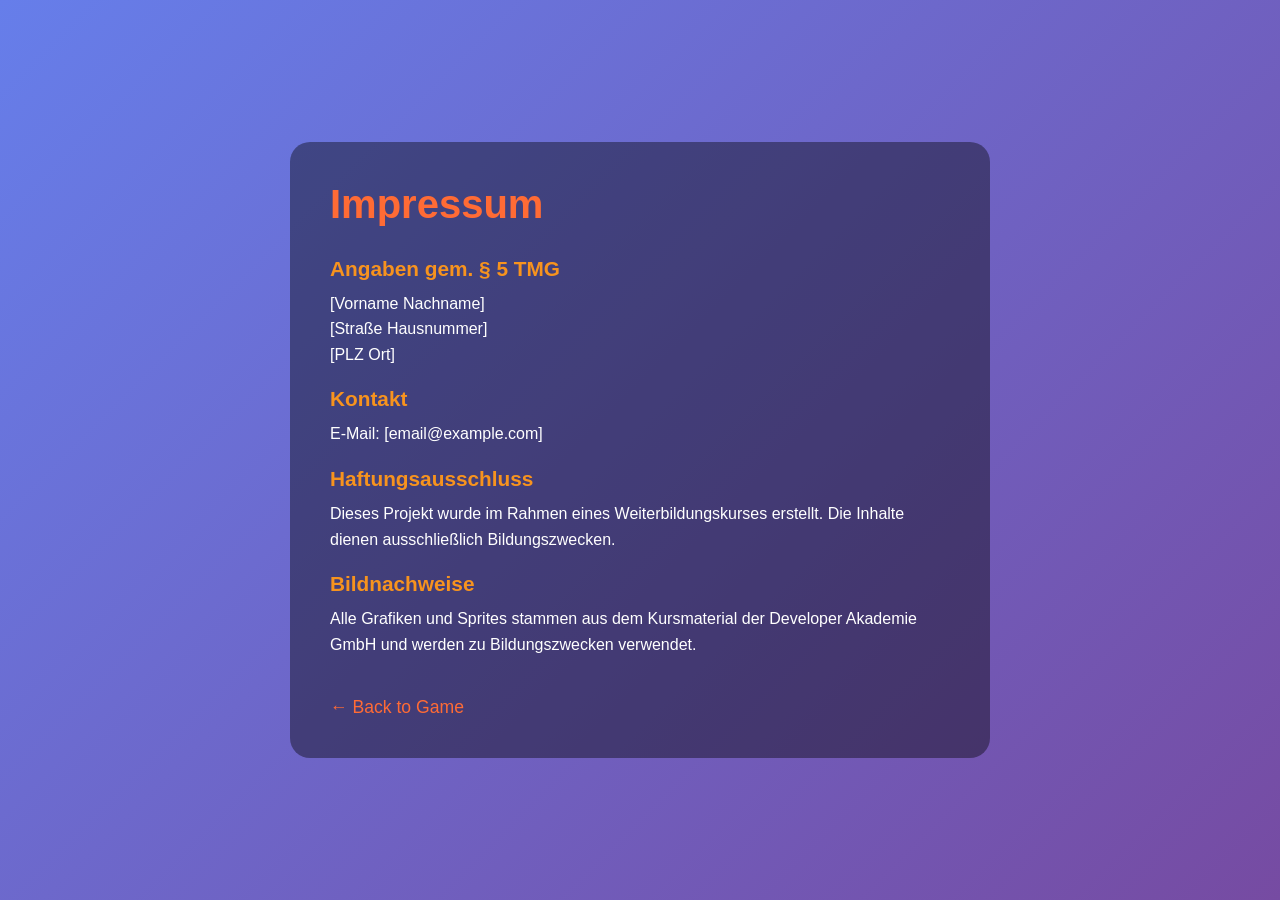
==== impressum.html @ 758616ab "feat: major refactor with collision system, audio, mobile controls, and UI improvements - Refactor W" ====
<!DOCTYPE html>
<html lang="de">
<head>
    <meta charset="UTF-8">
    <meta name="viewport" content="width=device-width, initial-scale=1.0">
    <title>Impressum - El Pollo Loco</title>
    <link rel="icon" type="image/png" href="img/favicon.png">
    <style>
        * { margin: 0; padding: 0; box-sizing: border-box; }
        body {
            font-family: Arial, sans-serif;
            background: linear-gradient(135deg, #667eea 0%, #764ba2 100%);
            color: white;
            min-height: 100vh;
            display: flex;
            justify-content: center;
            align-items: center;
            padding: 40px 20px;
        }
        .impressum-container {
            max-width: 700px;
            width: 100%;
            background: rgba(0, 0, 0, 0.4);
            border-radius: 20px;
            padding: 40px;
        }
        h1 { font-size: 2.5rem; margin-bottom: 30px; color: #ff6b35; }
        h2 { font-size: 1.3rem; margin-top: 20px; margin-bottom: 10px; color: #f7931e; }
        p { line-height: 1.6; margin-bottom: 10px; }
        a { color: #ff6b35; text-decoration: none; }
        a:hover { text-decoration: underline; }
        .back-link { display: inline-block; margin-top: 30px; font-size: 1.1rem; }
    </style>
</head>
<body>
    <div class="impressum-container">
        <h1>Impressum</h1>

        <h2>Angaben gem. &sect; 5 TMG</h2>
        <p>
            [Vorname Nachname]<br>
            [Stra&szlig;e Hausnummer]<br>
            [PLZ Ort]
        </p>

        <h2>Kontakt</h2>
        <p>
            E-Mail: [email@example.com]
        </p>

        <h2>Haftungsausschluss</h2>
        <p>
            Dieses Projekt wurde im Rahmen eines Weiterbildungskurses erstellt.
            Die Inhalte dienen ausschlie&szlig;lich Bildungszwecken.
        </p>

        <h2>Bildnachweise</h2>
        <p>
            Alle Grafiken und Sprites stammen aus dem Kursmaterial der
            Developer Akademie GmbH und werden zu Bildungszwecken verwendet.
        </p>

        <a href="index.html" class="back-link">&larr; Back to Game</a>
    </div>
</body>
</html>
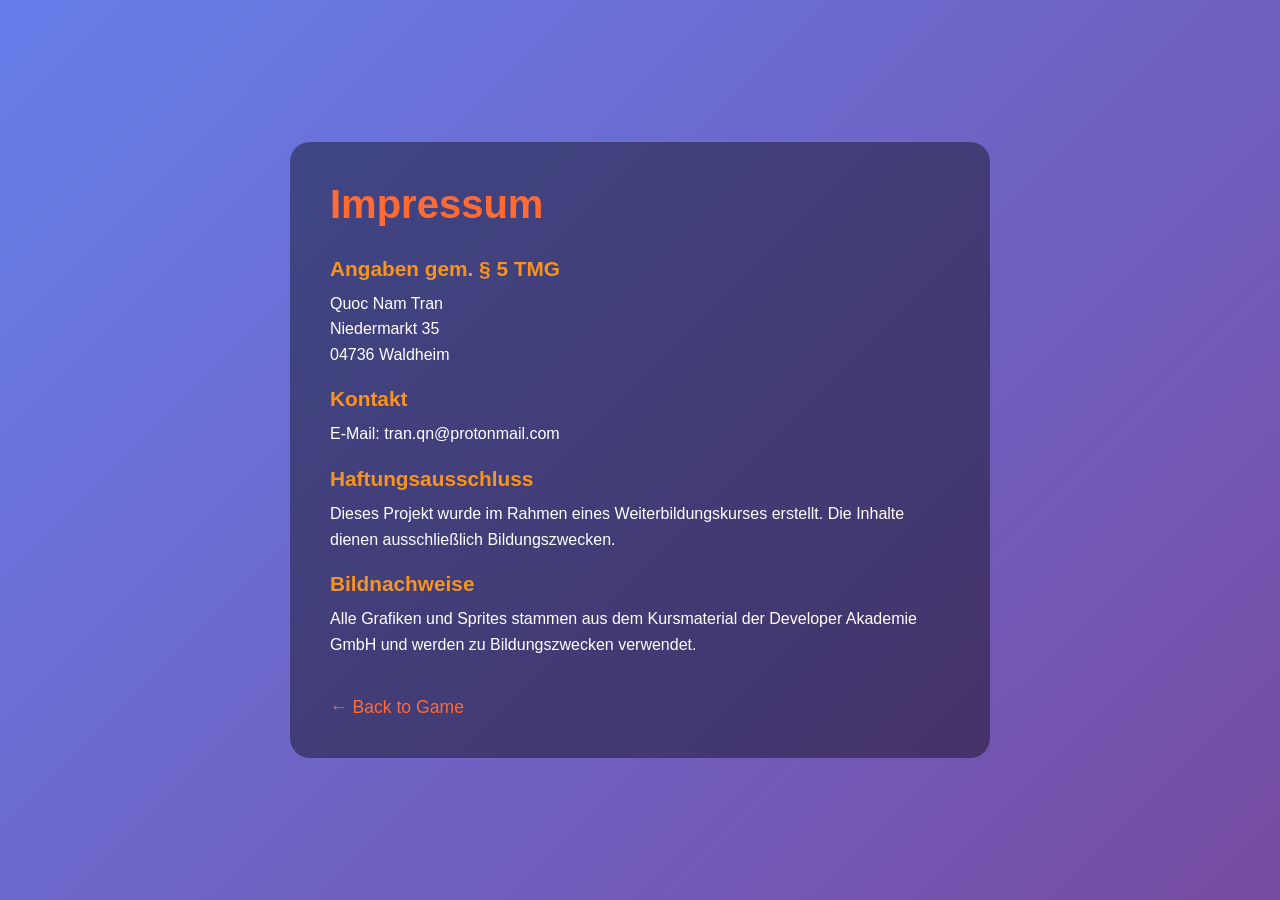
==== commit d519b923: "feat: add pause/fullscreen system, expanded story, bigger UI, and bug fixes - Add pause system with " ====
--- a/impressum.html
+++ b/impressum.html
@@ -1,66 +1,89 @@
-<!DOCTYPE html>
+<!doctype html>
 <html lang="de">
-<head>
-    <meta charset="UTF-8">
-    <meta name="viewport" content="width=device-width, initial-scale=1.0">
+  <head>
+    <meta charset="UTF-8" />
+    <meta name="viewport" content="width=device-width, initial-scale=1.0" />
     <title>Impressum - El Pollo Loco</title>
-    <link rel="icon" type="image/png" href="img/favicon.png">
+    <link rel="icon" type="image/png" href="img/favicon.png" />
     <style>
-        * { margin: 0; padding: 0; box-sizing: border-box; }
-        body {
-            font-family: Arial, sans-serif;
-            background: linear-gradient(135deg, #667eea 0%, #764ba2 100%);
-            color: white;
-            min-height: 100vh;
-            display: flex;
-            justify-content: center;
-            align-items: center;
-            padding: 40px 20px;
-        }
-        .impressum-container {
-            max-width: 700px;
-            width: 100%;
-            background: rgba(0, 0, 0, 0.4);
-            border-radius: 20px;
-            padding: 40px;
-        }
-        h1 { font-size: 2.5rem; margin-bottom: 30px; color: #ff6b35; }
-        h2 { font-size: 1.3rem; margin-top: 20px; margin-bottom: 10px; color: #f7931e; }
-        p { line-height: 1.6; margin-bottom: 10px; }
-        a { color: #ff6b35; text-decoration: none; }
-        a:hover { text-decoration: underline; }
-        .back-link { display: inline-block; margin-top: 30px; font-size: 1.1rem; }
+      * {
+        margin: 0;
+        padding: 0;
+        box-sizing: border-box;
+      }
+      body {
+        font-family: Arial, sans-serif;
+        background: linear-gradient(135deg, #667eea 0%, #764ba2 100%);
+        color: white;
+        min-height: 100vh;
+        display: flex;
+        justify-content: center;
+        align-items: center;
+        padding: 40px 20px;
+      }
+      .impressum-container {
+        max-width: 700px;
+        width: 100%;
+        background: rgba(0, 0, 0, 0.4);
+        border-radius: 20px;
+        padding: 40px;
+      }
+      h1 {
+        font-size: 2.5rem;
+        margin-bottom: 30px;
+        color: #ff6b35;
+      }
+      h2 {
+        font-size: 1.3rem;
+        margin-top: 20px;
+        margin-bottom: 10px;
+        color: #f7931e;
+      }
+      p {
+        line-height: 1.6;
+        margin-bottom: 10px;
+      }
+      a {
+        color: #ff6b35;
+        text-decoration: none;
+      }
+      a:hover {
+        text-decoration: underline;
+      }
+      .back-link {
+        display: inline-block;
+        margin-top: 30px;
+        font-size: 1.1rem;
+      }
     </style>
-</head>
-<body>
+  </head>
+  <body>
     <div class="impressum-container">
-        <h1>Impressum</h1>
+      <h1>Impressum</h1>
 
-        <h2>Angaben gem. &sect; 5 TMG</h2>
-        <p>
-            [Vorname Nachname]<br>
-            [Stra&szlig;e Hausnummer]<br>
-            [PLZ Ort]
-        </p>
+      <h2>Angaben gem. &sect; 5 TMG</h2>
+      <p>
+        Quoc Nam Tran<br />
+        Niedermarkt 35<br />
+        04736 Waldheim
+      </p>
 
-        <h2>Kontakt</h2>
-        <p>
-            E-Mail: [email@example.com]
-        </p>
+      <h2>Kontakt</h2>
+      <p>E-Mail: tran.qn@protonmail.com</p>
 
-        <h2>Haftungsausschluss</h2>
-        <p>
-            Dieses Projekt wurde im Rahmen eines Weiterbildungskurses erstellt.
-            Die Inhalte dienen ausschlie&szlig;lich Bildungszwecken.
-        </p>
+      <h2>Haftungsausschluss</h2>
+      <p>
+        Dieses Projekt wurde im Rahmen eines Weiterbildungskurses erstellt. Die
+        Inhalte dienen ausschlie&szlig;lich Bildungszwecken.
+      </p>
 
-        <h2>Bildnachweise</h2>
-        <p>
-            Alle Grafiken und Sprites stammen aus dem Kursmaterial der
-            Developer Akademie GmbH und werden zu Bildungszwecken verwendet.
-        </p>
+      <h2>Bildnachweise</h2>
+      <p>
+        Alle Grafiken und Sprites stammen aus dem Kursmaterial der Developer
+        Akademie GmbH und werden zu Bildungszwecken verwendet.
+      </p>
 
-        <a href="index.html" class="back-link">&larr; Back to Game</a>
+      <a href="index.html" class="back-link">&larr; Back to Game</a>
     </div>
-</body>
+  </body>
 </html>
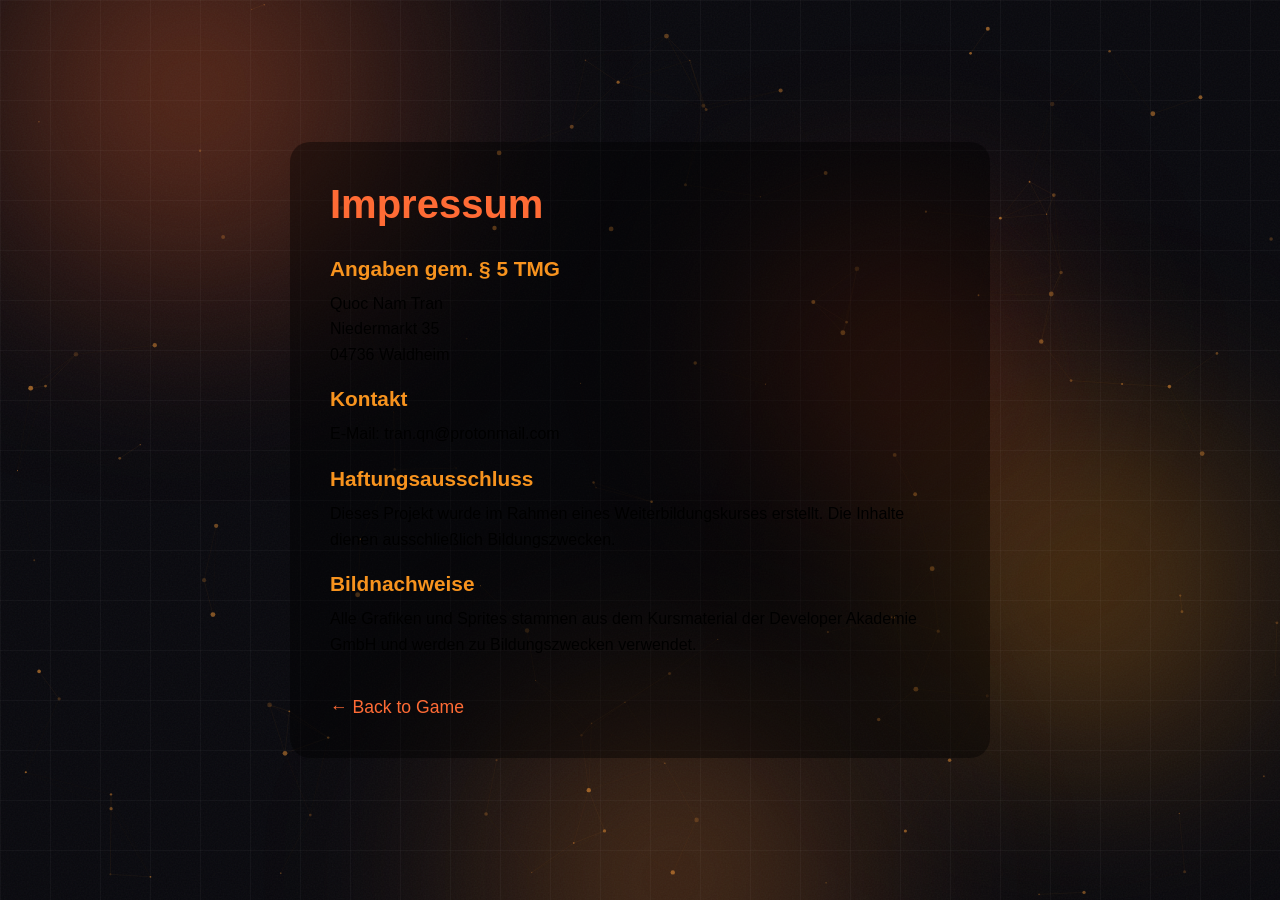
==== commit f69098f0: "feat: add animated gradient wave background with interactive particle system Replace static dark bod" ====
--- a/impressum.html
+++ b/impressum.html
@@ -5,23 +5,16 @@
     <meta name="viewport" content="width=device-width, initial-scale=1.0" />
     <title>Impressum - El Pollo Loco</title>
     <link rel="icon" type="image/png" href="img/favicon.png" />
+    <link rel="stylesheet" href="style.css" />
     <style>
-      * {
-        margin: 0;
-        padding: 0;
-        box-sizing: border-box;
-      }
       body {
         font-family: Arial, sans-serif;
-        background: linear-gradient(135deg, #667eea 0%, #764ba2 100%);
-        color: white;
-        min-height: 100vh;
-        display: flex;
-        justify-content: center;
-        align-items: center;
+        overflow: auto;
         padding: 40px 20px;
       }
       .impressum-container {
+        position: relative;
+        z-index: 1;
         max-width: 700px;
         width: 100%;
         background: rgba(0, 0, 0, 0.4);
@@ -58,6 +51,22 @@
     </style>
   </head>
   <body>
+    <!-- Animated Gradient Wave Background -->
+    <div class="bg-animation">
+      <div class="bg-gradient-sphere sphere-1"></div>
+      <div class="bg-gradient-sphere sphere-2"></div>
+      <div class="bg-gradient-sphere sphere-3"></div>
+      <div class="bg-gradient-sphere sphere-4"></div>
+      <div class="bg-grid-overlay"></div>
+      <svg class="bg-noise-overlay" xmlns="http://www.w3.org/2000/svg">
+        <filter id="bg-noise">
+          <feTurbulence type="fractalNoise" baseFrequency="0.65" numOctaves="3" stitchTiles="stitch" />
+        </filter>
+        <rect width="100%" height="100%" filter="url(#bg-noise)" />
+      </svg>
+      <canvas id="bg-particles"></canvas>
+    </div>
+
     <div class="impressum-container">
       <h1>Impressum</h1>
 
@@ -85,5 +94,11 @@
 
       <a href="index.html" class="back-link">&larr; Back to Game</a>
     </div>
+
+    <script src="scripts/constants.js"></script>
+    <script src="scripts/backgroundAnimation.js"></script>
+    <script>
+      document.addEventListener('DOMContentLoaded', initBackgroundAnimation);
+    </script>
   </body>
 </html>
--- a/style.css
+++ b/style.css
@@ -0,0 +1,733 @@
+/* ============================================
+   CUSTOM FONT
+   ============================================ */
+@font-face {
+    font-family: 'Boogaloo';
+    src: url('fonts/Boogaloo-Regular.woff2') format('woff2');
+    font-weight: 400;
+    font-style: normal;
+    font-display: swap;
+}
+
+/* ============================================
+   RESET & BASE STYLES
+   ============================================ */
+* {
+    margin: 0;
+    padding: 0;
+    box-sizing: border-box;
+}
+
+body {
+    font-family: 'Boogaloo', Arial, sans-serif;
+    background: #0a0a0f;
+    display: flex;
+    justify-content: center;
+    align-items: center;
+    min-height: 100vh;
+    overflow: hidden;
+    /* Prevent scrollbars */
+}
+
+/* ============================================
+   GAME CONTAINER
+   ============================================ */
+#game-container {
+    position: relative;
+    width: min(100vw, min(100vh, 750px) * 3 / 2);
+    height: min(100vh, 750px, 100vw * 2 / 3);
+    aspect-ratio: 3 / 2;
+    container-type: size;
+}
+
+/* ============================================
+   CANVAS - Fixed 720x480 internal, scales to fill container
+   ============================================ */
+#canvas {
+    background-color: #000000;
+    width: 100%;
+    height: 100%;
+    box-shadow: 0 10px 30px rgba(0, 0, 0, 0.5);
+    display: block;
+}
+
+#canvas.hidden {
+    display: none;
+}
+
+/* ============================================
+   LANDING PAGE
+   ============================================ */
+.landing-page {
+    position: absolute;
+    top: 0;
+    left: 0;
+    width: 100%;
+    height: 100%;
+    z-index: 100;
+    background: transparent;
+    display: flex;
+    flex-direction: column;
+    justify-content: center;
+    align-items: center;
+    text-align: center;
+    padding: 20px;
+    overflow: hidden;
+}
+
+.landing-page.hidden {
+    display: none;
+}
+
+.landing-footer {
+    position: absolute;
+    bottom: 0;
+    left: 0;
+    right: 0;
+    height: calc(100cqh - 100cqw * 9 / 16);
+    display: flex;
+    justify-content: center;
+    align-items: center;
+    padding: 0 clamp(8px, 2cqw, 20px);
+    color: #fff;
+    font-size: clamp(16px, 3cqh, 1.3rem);
+    z-index: 2;
+}
+
+.footer-buttons {
+    display: flex;
+    gap: clamp(5px, 1cqw, 15px);
+}
+
+.footer-left,
+.footer-right {
+    flex: 1;
+    text-align: center;
+    color: #fff;
+}
+
+.footer-right {
+    text-decoration: none;
+}
+
+.footer-right:hover {
+    text-decoration: underline;
+}
+
+/* ============================================
+   ANIMATED GRADIENT WAVE BACKGROUND
+   ============================================ */
+.bg-animation {
+    position: fixed;
+    top: 0;
+    left: 0;
+    width: 100%;
+    height: 100%;
+    z-index: -1;
+    overflow: hidden;
+    background: #0a0a0f;
+}
+
+.bg-gradient-sphere {
+    position: absolute;
+    border-radius: 50%;
+    filter: blur(80px);
+    will-change: transform;
+    pointer-events: none;
+    translate: var(--parallax-x, 0px) var(--parallax-y, 0px);
+}
+
+.sphere-1 {
+    width: 60%;
+    height: 60%;
+    background: radial-gradient(circle, rgba(255, 107, 53, 0.4), transparent 70%);
+    top: -20%;
+    left: -15%;
+    animation: bg-float-1 20s ease-in-out infinite;
+}
+
+.sphere-2 {
+    width: 50%;
+    height: 50%;
+    background: radial-gradient(circle, rgba(247, 147, 30, 0.35), transparent 70%);
+    top: 40%;
+    right: -10%;
+    animation: bg-float-2 25s ease-in-out infinite;
+}
+
+.sphere-3 {
+    width: 55%;
+    height: 55%;
+    background: radial-gradient(circle, rgba(255, 140, 50, 0.3), transparent 70%);
+    bottom: -25%;
+    left: 25%;
+    animation: bg-float-3 22s ease-in-out infinite;
+}
+
+.sphere-4 {
+    width: 40%;
+    height: 40%;
+    background: radial-gradient(circle, rgba(255, 90, 30, 0.3), transparent 70%);
+    top: 20%;
+    left: 50%;
+    animation: bg-float-4 18s ease-in-out infinite;
+}
+
+.bg-grid-overlay {
+    position: absolute;
+    top: 0;
+    left: 0;
+    right: 0;
+    bottom: 0;
+    background-image:
+        linear-gradient(rgba(255, 255, 255, 0.03) 1px, transparent 1px),
+        linear-gradient(90deg, rgba(255, 255, 255, 0.03) 1px, transparent 1px);
+    background-size: 50px 50px;
+    pointer-events: none;
+}
+
+.bg-noise-overlay {
+    position: absolute;
+    top: 0;
+    left: 0;
+    width: 100%;
+    height: 100%;
+    pointer-events: none;
+    opacity: 0.04;
+}
+
+#bg-particles {
+    position: absolute;
+    top: 0;
+    left: 0;
+    width: 100%;
+    height: 100%;
+    pointer-events: none;
+}
+
+.landing-hero {
+    position: absolute;
+    top: 0;
+    left: 0;
+    width: 100%;
+    height: 100%;
+    object-fit: contain;
+    object-position: top;
+    z-index: 1;
+    pointer-events: none;
+}
+
+@keyframes bg-float-1 {
+
+    0%,
+    100% {
+        transform: translate(0, 0) scale(1);
+    }
+
+    25% {
+        transform: translate(5%, 3%) scale(1.05);
+    }
+
+    50% {
+        transform: translate(2%, 6%) scale(0.95);
+    }
+
+    75% {
+        transform: translate(-3%, 2%) scale(1.02);
+    }
+}
+
+@keyframes bg-float-2 {
+
+    0%,
+    100% {
+        transform: translate(0, 0) scale(1);
+    }
+
+    25% {
+        transform: translate(-4%, 5%) scale(1.03);
+    }
+
+    50% {
+        transform: translate(-6%, -2%) scale(0.97);
+    }
+
+    75% {
+        transform: translate(3%, -4%) scale(1.05);
+    }
+}
+
+@keyframes bg-float-3 {
+
+    0%,
+    100% {
+        transform: translate(0, 0) scale(1);
+    }
+
+    25% {
+        transform: translate(6%, -3%) scale(0.98);
+    }
+
+    50% {
+        transform: translate(-3%, -5%) scale(1.04);
+    }
+
+    75% {
+        transform: translate(-5%, 4%) scale(0.96);
+    }
+}
+
+@keyframes bg-float-4 {
+
+    0%,
+    100% {
+        transform: translate(0, 0) scale(1);
+    }
+
+    25% {
+        transform: translate(-3%, -4%) scale(1.06);
+    }
+
+    50% {
+        transform: translate(5%, 3%) scale(0.94);
+    }
+
+    75% {
+        transform: translate(4%, -2%) scale(1.03);
+    }
+}
+
+/* ============================================
+   DIALOG / INSTRUCTIONS
+   ============================================ */
+.dialog-overlay {
+    position: fixed;
+    top: 0;
+    left: 0;
+    width: 100%;
+    height: 100%;
+    background: rgba(0, 0, 0, 0.8);
+    display: flex;
+    justify-content: center;
+    align-items: center;
+    z-index: 200;
+    backdrop-filter: blur(5px);
+}
+
+.dialog-overlay.hidden {
+    display: none;
+}
+
+.dialog {
+    background: linear-gradient(135deg, #2c3e50, #34495e);
+    border-radius: 20px;
+    padding: 30px;
+    max-width: 600px;
+    width: 90%;
+    max-height: 80vh;
+    overflow-y: auto;
+    position: relative;
+    box-shadow: 0 20px 60px rgba(0, 0, 0, 0.5);
+    color: white;
+}
+
+.dialog-close {
+    position: absolute;
+    top: 15px;
+    right: 15px;
+    background: transparent;
+    border: none;
+    color: white;
+    font-size: 2rem;
+    cursor: pointer;
+    width: 40px;
+    height: 40px;
+    display: flex;
+    align-items: center;
+    justify-content: center;
+    border-radius: 50%;
+    transition: background 0.3s;
+}
+
+.dialog-close:hover {
+    background: rgba(255, 255, 255, 0.1);
+}
+
+.dialog h2 {
+    color: #ff6b35;
+    font-size: 3rem;
+    margin-bottom: 20px;
+    text-align: center;
+}
+
+.dialog h3 {
+    color: #f7931e;
+    font-size: 1.4rem;
+    margin-top: 20px;
+    margin-bottom: 10px;
+}
+
+.instructions-content p {
+    font-size: 1.2rem;
+    margin-bottom: 15px;
+    line-height: 1.6;
+}
+
+.controls-grid {
+    display: grid;
+    grid-template-columns: repeat(2, 1fr);
+    gap: 15px;
+    margin-top: 15px;
+}
+
+.control-item {
+    display: flex;
+    align-items: center;
+    gap: 15px;
+    font-size: 1.2rem;
+}
+
+.key {
+    background: linear-gradient(135deg, #ff6b35, #f7931e);
+    color: white;
+    padding: 8px 15px;
+    border-radius: 8px;
+    font-size: 1.1rem;
+    font-weight: bold;
+    min-width: 60px;
+    text-align: center;
+}
+
+/* ============================================
+   OVERLAY SCREENS (Pause, GameOver, Win)
+   ============================================ */
+.overlay {
+    position: absolute;
+    top: 0;
+    left: 0;
+    width: 100%;
+    height: 100%;
+    background: rgba(0, 0, 0, 0.9);
+    display: flex;
+    justify-content: center;
+    align-items: center;
+    z-index: 90;
+}
+
+.overlay.hidden {
+    display: none;
+}
+
+.overlay-bg {
+    position: absolute;
+    top: 0;
+    left: 0;
+    width: 100%;
+    height: 100%;
+    object-fit: contain;
+    opacity: 0.4;
+    pointer-events: none;
+}
+
+.overlay-content {
+    position: relative;
+    text-align: center;
+    color: white;
+    max-width: 80%;
+    max-height: 90%;
+    padding: clamp(10px, 4cqh, 40px) clamp(15px, 3cqw, 40px);
+    background: linear-gradient(135deg, rgba(44, 62, 80, 0.366), rgba(52, 73, 94, 0.273));
+    border-radius: 20px;
+    box-shadow: 0 20px 60px rgba(0, 0, 0, 0.5);
+}
+
+.overlay-content h1 {
+    font-size: clamp(1.5rem, 8cqh, 64px);
+    color: #ffcc00;
+    text-shadow: 3px 3px 6px rgba(0, 0, 0, 0.8);
+    margin-bottom: clamp(5px, 2cqh, 20px);
+}
+
+.overlay-content h2 {
+    font-size: clamp(1.2rem, 7cqh, 4.5rem);
+    color: #e74c3c;
+    text-shadow: 3px 3px 6px rgba(0, 0, 0, 0.8);
+    margin-bottom: clamp(5px, 2cqh, 20px);
+}
+
+#win-screen .overlay-content h2 {
+    color: #2ecc71;
+}
+
+.overlay-content p {
+    font-size: clamp(16px, 4cqh, 32px);
+    margin-bottom: clamp(5px, 2cqh, 20px);
+    color: #fff;
+}
+
+.subtitle {
+    font-size: clamp(16px, 3cqh, 20px);
+    margin-bottom: clamp(10px, 3cqh, 30px);
+    color: #fff;
+}
+
+.game-screen-buttons {
+    display: flex;
+    gap: clamp(8px, 2cqw, 20px);
+    justify-content: center;
+    margin-top: clamp(5px, 2cqh, 30px);
+    flex-wrap: wrap;
+}
+
+/* ============================================
+   BUTTONS
+   ============================================ */
+.btn {
+    padding: clamp(6px, 2cqh, 15px) clamp(16px, 4cqw, 40px);
+    font-size: clamp(16px, 3cqh, 1.5rem);
+    font-family: inherit;
+    border: none;
+    border-radius: 50px;
+    cursor: pointer;
+    transition: all 0.3s ease;
+    text-transform: uppercase;
+    letter-spacing: 1px;
+    min-width: auto;
+    position: relative;
+    overflow: hidden;
+}
+
+.btn-primary {
+    background: linear-gradient(135deg, #ff6b35, #f7931e);
+    color: white;
+    box-shadow: 0 4px 15px rgba(255, 107, 53, 0.4);
+}
+
+.btn-primary:hover {
+    transform: translateY(-2px);
+    box-shadow: 0 6px 20px rgba(255, 107, 53, 0.6);
+}
+
+.btn-secondary {
+    background: linear-gradient(135deg, #667eea, #764ba2);
+    color: white;
+    box-shadow: 0 4px 15px rgba(102, 126, 234, 0.4);
+}
+
+.btn-secondary:hover {
+    transform: translateY(-2px);
+    box-shadow: 0 6px 20px rgba(102, 126, 234, 0.6);
+}
+
+.game-btn {
+    background: linear-gradient(135deg, #ff6b35, #f7931e);
+    color: white;
+    font-size: clamp(16px, 3cqh, 1.5rem);
+    font-weight: bold;
+    padding: clamp(5px, 2cqh, 15px) clamp(15px, 4cqw, 40px);
+    border: none;
+    border-radius: 50px;
+    cursor: pointer;
+    box-shadow: 0 4px 15px rgba(255, 107, 53, 0.4);
+    transition: all 0.3s ease;
+    margin-top: clamp(3px, 1cqh, 10px);
+    text-transform: uppercase;
+    letter-spacing: 1px;
+    min-width: auto;
+}
+
+.game-btn:hover {
+    transform: translateY(-2px);
+    box-shadow: 0 6px 20px rgba(255, 107, 53, 0.6);
+}
+
+.game-btn:active {
+    transform: translateY(0);
+    box-shadow: 0 3px 10px rgba(255, 107, 53, 0.3);
+}
+
+/* ============================================
+   SOUND CONTROL
+   ============================================ */
+.mute-btn,
+.fullscreen-btn,
+.pause-btn {
+    position: absolute;
+    top: clamp(5px, 2cqh, 20px);
+    width: clamp(30px, 8cqh, 50px);
+    height: clamp(30px, 8cqh, 50px);
+    background: rgba(0, 0, 0, 0.5);
+    border: 2px solid white;
+    border-radius: 50%;
+    display: flex;
+    align-items: center;
+    justify-content: center;
+    cursor: pointer;
+    transition: all 0.3s;
+    z-index: 50;
+    color: white;
+    font-size: clamp(16px, 4cqh, 20px);
+}
+
+.mute-btn {
+    right: clamp(5px, 1.5cqw, 20px);
+}
+
+.fullscreen-btn {
+    right: calc(clamp(5px, 1.5cqw, 20px) + clamp(30px, 8cqh, 50px) + clamp(5px, 1cqw, 10px));
+}
+
+.pause-btn {
+    right: calc(clamp(5px, 1.5cqw, 20px) + (clamp(30px, 8cqh, 50px) + clamp(5px, 1cqw, 10px)) * 2);
+}
+
+.mute-btn.hidden,
+.fullscreen-btn.hidden,
+.pause-btn.hidden {
+    display: none;
+}
+
+.mute-btn:hover,
+.fullscreen-btn:hover,
+.pause-btn:hover {
+    background: rgba(0, 0, 0, 0.7);
+    transform: scale(1.1);
+}
+
+#pause-screen .overlay-content h2 {
+    color: #f39c12;
+}
+
+/* ============================================
+   MOBILE TOUCH CONTROLS
+   ============================================ */
+#mobile-controls {
+    position: absolute;
+    bottom: clamp(5px, 2cqh, 20px);
+    width: 100%;
+    display: flex;
+    justify-content: space-between;
+    padding: 0 clamp(5px, 2cqw, 20px);
+    z-index: 5;
+}
+
+#mobile-controls.hidden {
+    display: none;
+}
+
+.touch-btn {
+    background: rgba(255, 255, 255, 0.3);
+    border: 2px solid white;
+    border-radius: 50%;
+    width: clamp(40px, 18cqh, 90px);
+    height: clamp(40px, 18cqh, 90px);
+    font-size: clamp(16px, 4cqh, 22px);
+    font-weight: bold;
+    color: white;
+    cursor: pointer;
+    touch-action: manipulation;
+    user-select: none;
+    display: flex;
+    justify-content: center;
+    align-items: center;
+}
+
+.touch-btn:active {
+    background: rgba(255, 255, 255, 0.5);
+    transform: scale(0.95);
+}
+
+/* Position touch buttons — spacing scales with button size */
+.left-btn {
+    position: absolute;
+    left: clamp(5px, 2cqw, 20px);
+    bottom: clamp(5px, 2cqh, 20px);
+}
+
+.right-btn {
+    position: absolute;
+    left: calc(clamp(5px, 2cqw, 20px) + clamp(40px, 18cqh, 90px) + clamp(5px, 1cqw, 10px));
+    bottom: clamp(5px, 2cqh, 20px);
+}
+
+.jump-btn {
+    position: absolute;
+    right: calc(clamp(5px, 2cqw, 20px) + clamp(40px, 18cqh, 90px) + clamp(5px, 1cqw, 10px));
+    bottom: clamp(5px, 2cqh, 20px);
+}
+
+.throw-btn {
+    position: absolute;
+    right: clamp(5px, 2cqw, 20px);
+    bottom: clamp(5px, 2cqh, 20px);
+}
+
+/* ============================================
+   PORTRAIT WARNING
+   ============================================ */
+#portrait-warning {
+    position: fixed;
+    top: 0;
+    left: 0;
+    width: 100%;
+    height: 100%;
+    background: rgba(0, 0, 0, 0.95);
+    display: flex;
+    justify-content: center;
+    align-items: center;
+    z-index: 100;
+}
+
+#portrait-warning.hidden {
+    display: none;
+}
+
+.warning-content {
+    text-align: center;
+    color: white;
+}
+
+.warning-content h2 {
+    font-size: 80px;
+    margin-bottom: 20px;
+}
+
+.warning-content p {
+    font-size: 24px;
+    margin: 10px 0;
+}
+
+.warning-content .small {
+    font-size: 16px;
+    color: #ccc;
+}
+
+/* ============================================
+   RESPONSIVE DESIGN
+   ============================================ */
+
+/* Tablets and smaller devices */
+@media (max-width: 768px) {
+    .overlay-content {
+        max-width: 90%;
+    }
+
+    .dialog h2 {
+        font-size: 2rem;
+    }
+
+    .controls-grid {
+        grid-template-columns: 1fr;
+    }
+}
+
+/* Mobile devices in landscape */
+@media (max-width: 768px) and (orientation: landscape) {
+    body {
+        background: #0a0a0f;
+    }
+}
+
+/* ============================================
+   ANIMATIONS
+   ============================================ */
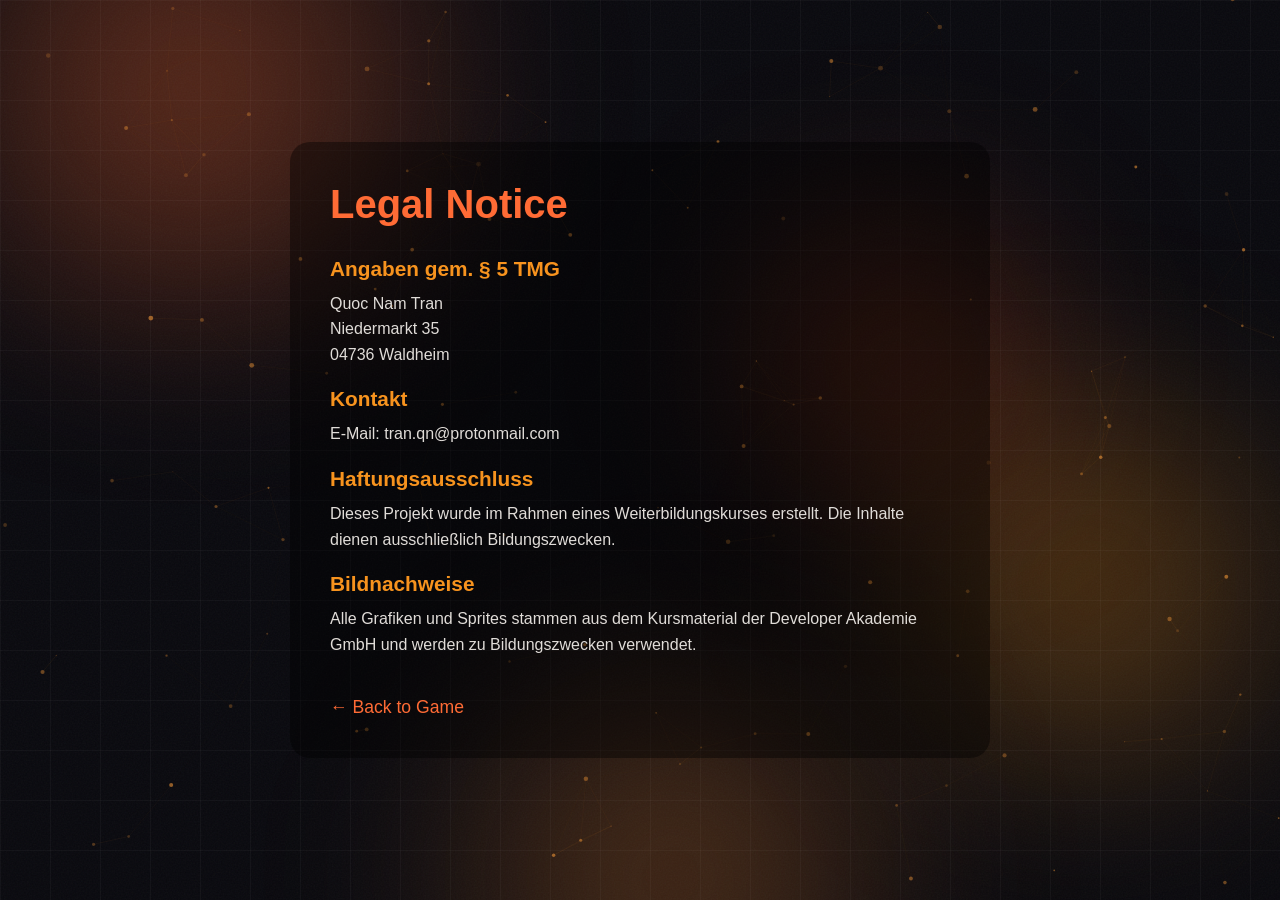
==== commit 457a5154: "docs: add README and update impressum/index pages" ====
--- a/impressum.html
+++ b/impressum.html
@@ -3,7 +3,7 @@
   <head>
     <meta charset="UTF-8" />
     <meta name="viewport" content="width=device-width, initial-scale=1.0" />
-    <title>Impressum - El Pollo Loco</title>
+    <title>Legal Notice - El Pollo Loco</title>
     <link rel="icon" type="image/png" href="img/favicon.png" />
     <link rel="stylesheet" href="style.css" />
     <style>
@@ -35,6 +35,7 @@
       p {
         line-height: 1.6;
         margin-bottom: 10px;
+        color: #e0dcd8;
       }
       a {
         color: #ff6b35;
@@ -47,6 +48,7 @@
         display: inline-block;
         margin-top: 30px;
         font-size: 1.1rem;
+        color: #ff6b35;
       }
     </style>
   </head>
@@ -68,7 +70,7 @@
     </div>
 
     <div class="impressum-container">
-      <h1>Impressum</h1>
+      <h1>Legal Notice</h1>
 
       <h2>Angaben gem. &sect; 5 TMG</h2>
       <p>
--- a/style.css
+++ b/style.css
@@ -38,6 +38,17 @@
     height: min(100vh, 750px, 100vw * 2 / 3);
     aspect-ratio: 3 / 2;
     container-type: size;
+}
+
+#game-container:fullscreen {
+    background: #000;
+    width: min(100vw, 100vh * 3 / 2);
+    height: min(100vh, 100vw * 2 / 3);
+    margin: auto;
+}
+
+#game-container::backdrop {
+    background: #000;
 }
 
 /* ============================================
@@ -569,16 +580,17 @@
     font-size: clamp(16px, 4cqh, 20px);
 }
 
+/* Between coin bar (~45%) and endboss bar (~77%), centered at ~61% */
+.pause-btn {
+    left: calc(61% - clamp(30px, 8cqh, 50px) * 1.5 - clamp(5px, 1cqw, 10px));
+}
+
+.fullscreen-btn {
+    left: calc(61% - clamp(30px, 8cqh, 50px) / 2);
+}
+
 .mute-btn {
-    right: clamp(5px, 1.5cqw, 20px);
-}
-
-.fullscreen-btn {
-    right: calc(clamp(5px, 1.5cqw, 20px) + clamp(30px, 8cqh, 50px) + clamp(5px, 1cqw, 10px));
-}
-
-.pause-btn {
-    right: calc(clamp(5px, 1.5cqw, 20px) + (clamp(30px, 8cqh, 50px) + clamp(5px, 1cqw, 10px)) * 2);
+    left: calc(61% + clamp(30px, 8cqh, 50px) / 2 + clamp(5px, 1cqw, 10px));
 }
 
 .mute-btn.hidden,
@@ -619,9 +631,9 @@
     background: rgba(255, 255, 255, 0.3);
     border: 2px solid white;
     border-radius: 50%;
-    width: clamp(40px, 18cqh, 90px);
-    height: clamp(40px, 18cqh, 90px);
-    font-size: clamp(16px, 4cqh, 22px);
+    width: clamp(40px, 14cqh, 75px);
+    height: clamp(40px, 14cqh, 75px);
+    font-size: clamp(10px, 3cqh, 18px);
     font-weight: bold;
     color: white;
     cursor: pointer;
@@ -637,7 +649,7 @@
     transform: scale(0.95);
 }
 
-/* Position touch buttons — spacing scales with button size */
+/* Position touch buttons — movement left, actions stacked right */
 .left-btn {
     position: absolute;
     left: clamp(5px, 2cqw, 20px);
@@ -646,14 +658,14 @@
 
 .right-btn {
     position: absolute;
-    left: calc(clamp(5px, 2cqw, 20px) + clamp(40px, 18cqh, 90px) + clamp(5px, 1cqw, 10px));
+    left: calc(clamp(5px, 2cqw, 20px) + clamp(40px, 14cqh, 75px) + clamp(5px, 1cqw, 10px));
     bottom: clamp(5px, 2cqh, 20px);
 }
 
 .jump-btn {
     position: absolute;
-    right: calc(clamp(5px, 2cqw, 20px) + clamp(40px, 18cqh, 90px) + clamp(5px, 1cqw, 10px));
-    bottom: clamp(5px, 2cqh, 20px);
+    right: clamp(5px, 2cqw, 20px);
+    bottom: calc(clamp(5px, 2cqh, 20px) + clamp(40px, 14cqh, 75px) + clamp(3px, 1cqh, 8px));
 }
 
 .throw-btn {
